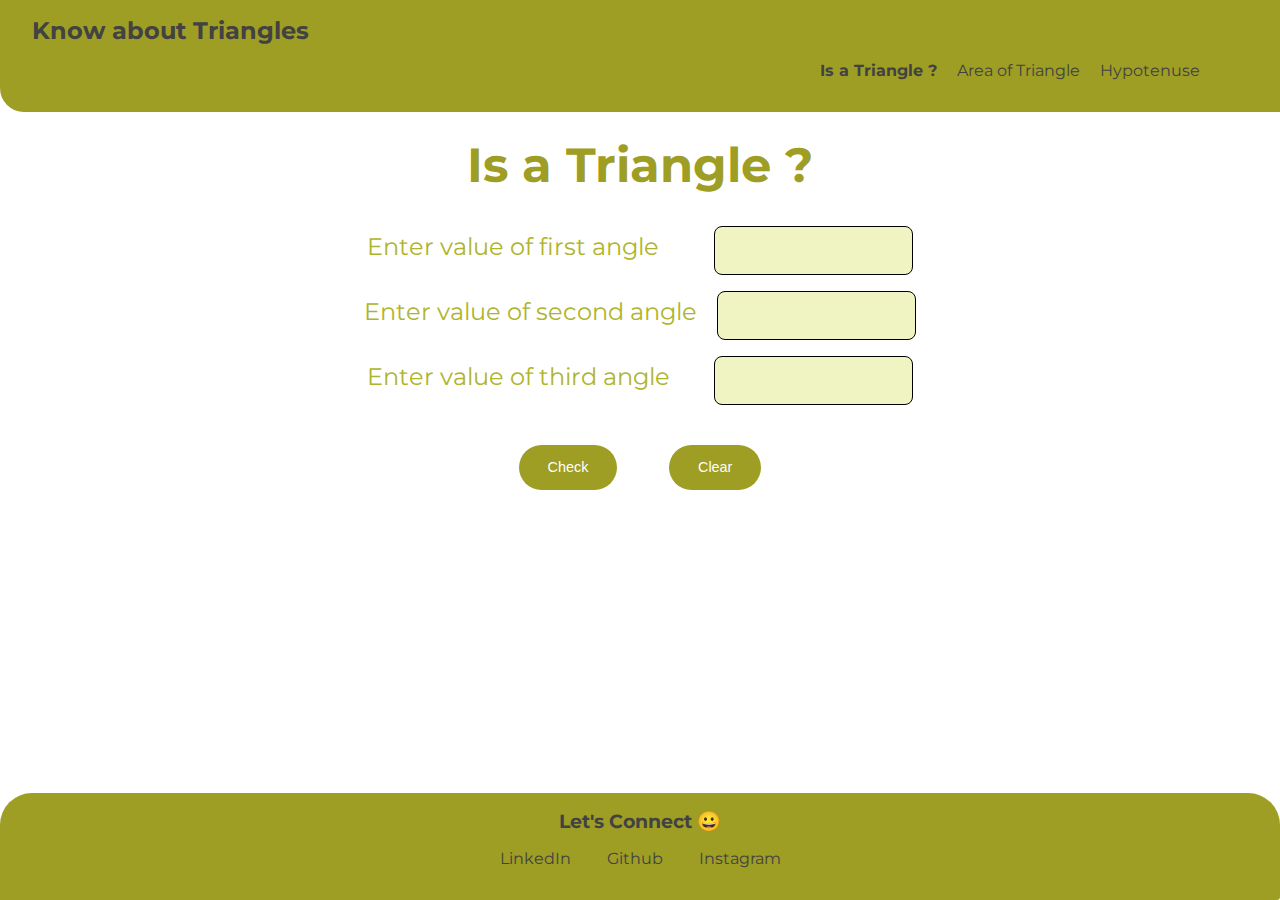
==== index.html @ a1d620b3 "initial commit" ====
<!DOCTYPE html>
<html lang="en">

<head>
    <meta charset="UTF-8">
    <meta http-equiv="X-UA-Compatible" content="IE=edge">
    <meta name="viewport" content="width=device-width, initial-scale=1.0">
    <title>Is a triangle ?</title>
    <link rel="stylesheet" href="styles.css">
</head>

<body>
    <nav>
        <div class="nav-heading">Know about Triangles</div>
        <ul>
            <li class="list-item-inline"><a href="/" class="link-no-decoration link-active">Is a Triangle ?</a></li>
            <li class="list-item-inline"><a href="/page2.html" class="link-no-decoration">Area of Triangle</a></li>
            <li class="list-item-inline"><a href="/page3.html" class="link-no-decoration ">Hypotenuse</a></li>
        </ul>
    </nav>

    <div class="div-container">
        <h1>Is a Triangle ?</h1>

        <p>
            <label for="input-firstangle" >Enter value of first angle</label>
            <input type="number" id="input-firstangle" class="input-firstangle" required min=0 />
        </p>

        <p>
            <label for="input-secondangle">Enter value of second angle</label>
            <input type="number" id="input-secondangle" class="input-secondangle" required />
        </p>

        <p>
            <label for="input-thirdangle">Enter value of third angle</label>
            <input type="number" id="input-thirdangle" class="input-thirdangle" required />
        </p>

        <p>
            <button id="btn-check">Check</button>
            <button id="btn-clear">Clear</button>
        </p>

        <div class="div-output" id="div-output"></div>
    </div>

            <footer>
                <div class="footer-heading">Let's Connect &#128512 </div>
                <ul class="list-non-bullet">
                    <li class="list-element-inline">
                        <a href="https://linkedin.com/in/shashank213" class="link-no-decoration">LinkedIn</a>
                    </li>
                    <li class="list-element-inline">
                        <a href="https://github.com/sks-21" class="link-no-decoration">Github</a>
                    </li>
                    <li class="list-element-inline">
                        <a href="https://www.instagram.com/_sks_21_/" class="link-no-decoration">Instagram</a>
                    </li>
                </ul>
            </footer>

            <script src="/js/app1.js"></script>
</body>

</html>
---- styles.css ----
@import url("https://fonts.googleapis.com/css2?family=Montserrat:wght@300;400;700&display=swap");

:root {
  /* --primary-color: #afb42b; */
  --primary-color: #9e9d24;
  /* --gray-header: #6b7280; */
  --secondary-color: 
  #afb42b;
  --off-white: #eff6ff;
  --gray: #424242;
}

body {
  margin: 0rem;
  font-family: "Montserrat", sans-serif;
  overflow: hidden;
}

nav {
  background-color: var(--primary-color);
  padding: 1rem 5rem 1rem 2rem;
  border-bottom-left-radius: 1.5rem;
}

.nav-heading {
  font-size: 1.5rem;
  color: var(--gray);
  font-weight: bold;
}

nav ul {
  text-align: right;
}

nav a {
  /* color: white; */
  color: var(--gray);
}

.list-item-inline {
  list-style: none;
  display: inline-block;
  margin-left: 1rem;
}

.link-no-decoration {
  text-decoration: none;
}

.link-active {
  font-weight: bold;
}

nav a:hover {
  color: black;
  font-weight: bold;
  /* font-size: 1.1rem; */
}

/* Container */
.div-container {
  max-width: 600px;
  margin: auto;
  text-align: center;
  padding-bottom: 1rem;
  /* height: 100vh; */
  padding-top: 1rem;
}

h1 {
  font-size: 3rem;
  margin-top: 0rem;
  padding-top: 0.5rem;
  margin-bottom: 2rem;
  color: var(--primary-color);
}

/* Input */
input {
  font-size: 0.8rem;
  padding: 1rem;
  border: 1px solid;
  border-radius: 8px;
  background-color: #f0f4c3;
}

.input-firstangle {
  margin-left: 3.2rem;
}

.input-secondangle {
  margin-left: 1rem;
}

.input-thirdangle {
  margin-left: 2.5rem;
}

/* label */
label {
  font-size: 1.5rem;
  color: var(--secondary-color);
}

/* Button */
button {
  margin: 1.5rem;
  font-size: 0.9em;
  border-style: none;
  padding: 1em 2em;
  border-radius: 30px;
  cursor: pointer;
  color: white;
  background-color: var(--primary-color);
}

button:hover {
  background-color: var(--secondary-color);
  color: var(--gray);
}

button:active {
  background-color: var(--primary-color);
  transform: translateY(2px);
  transition: 0.2s;
  box-shadow: 2px 4px;
}

/* output */
.div-output {
  font-weight: bold;
  padding: 1em;
  min-height: 90px;
  max-width: 400px;
  margin: auto;
  border-radius: 8px;
}


/* Footer */
footer {
  background-color: var(--primary-color);
  padding: 1em 0em;
  border-top-right-radius: 2rem;
  border-bottom-right-radius: 0.2rem;
  border-top-left-radius: 2rem;
  text-align: center;
  margin-top: 1rem;
  position: absolute;
  bottom: 0;
  width: 100%;
  /* color: white; */
  color: var(--gray);
}

.footer-heading {
  font-weight: bold;
  font-size: 1.2rem;
}

footer ul {
  padding-inline-start: 0px;
  list-style: none;
}

footer li {
  display: inline-block;
}

footer a {
  padding: 1rem;
  /* color: white; */
  color: var(--gray);
  text-decoration: none;
}

footer a:hover {
  font-weight: bold;
  color: black;
  transition: 0.2s;
  font-size: 1.1rem;
}

/* Area of Triangle page */

.input-firstside{
margin-left:3.5rem;
}

.input-secondside{
  margin-left:1rem;

}

.input-thirdside{
  margin-left:3rem;

}

/* Hypotenuse page  */
.hypotenuse-heading{
  margin-top: 2rem;
}
.input-base{
  margin-left: 2.2rem;
}

.input-height{
  margin-left: 1.1rem;
}
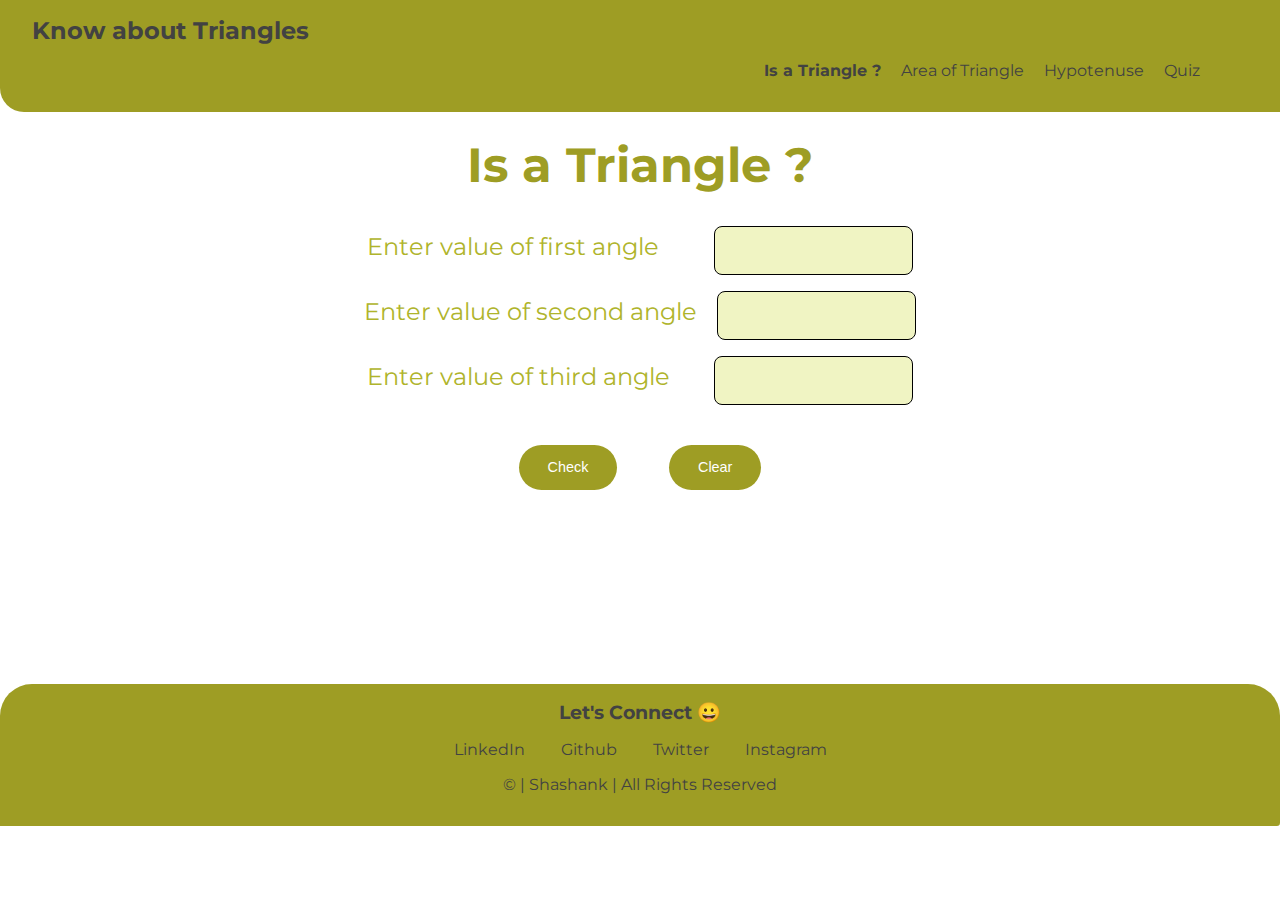
==== commit 03a81c36: "added quiz page" ====
--- a/index.html
+++ b/index.html
@@ -2,65 +2,71 @@
 <html lang="en">
 
 <head>
-    <meta charset="UTF-8">
-    <meta http-equiv="X-UA-Compatible" content="IE=edge">
-    <meta name="viewport" content="width=device-width, initial-scale=1.0">
-    <title>Is a triangle ?</title>
-    <link rel="stylesheet" href="styles.css">
+  <meta charset="UTF-8">
+  <meta http-equiv="X-UA-Compatible" content="IE=edge">
+  <meta name="viewport" content="width=device-width, initial-scale=1.0">
+  <title>Is a triangle ?</title>
+  <link rel="stylesheet" href="styles.css">
 </head>
 
 <body>
-    <nav>
-        <div class="nav-heading">Know about Triangles</div>
-        <ul>
-            <li class="list-item-inline"><a href="/" class="link-no-decoration link-active">Is a Triangle ?</a></li>
-            <li class="list-item-inline"><a href="/page2.html" class="link-no-decoration">Area of Triangle</a></li>
-            <li class="list-item-inline"><a href="/page3.html" class="link-no-decoration ">Hypotenuse</a></li>
-        </ul>
-    </nav>
+  <nav>
+    <div class="nav-heading">Know about Triangles</div>
+    <ul>
+      <li class="list-item-inline"><a href="/" class="link-no-decoration link-active">Is a Triangle ?</a></li>
+      <li class="list-item-inline"><a href="/page2.html" class="link-no-decoration">Area of Triangle</a></li>
+      <li class="list-item-inline"><a href="/page3.html" class="link-no-decoration ">Hypotenuse</a></li>
+      <li class="list-item-inline"><a href="/page4.html" class="link-no-decoration ">Quiz</a></li>
+    </ul>
+  </nav>
 
-    <div class="div-container">
-        <h1>Is a Triangle ?</h1>
+  <div class="div-container">
+    <h1>Is a Triangle ?</h1>
 
-        <p>
-            <label for="input-firstangle" >Enter value of first angle</label>
-            <input type="number" id="input-firstangle" class="input-firstangle" required min=0 />
-        </p>
+    <p>
+      <label for="input-firstangle">Enter value of first angle</label>
+      <input type="number" id="input-firstangle" class="input-firstangle" required min=0 />
+    </p>
 
-        <p>
-            <label for="input-secondangle">Enter value of second angle</label>
-            <input type="number" id="input-secondangle" class="input-secondangle" required />
-        </p>
+    <p>
+      <label for="input-secondangle">Enter value of second angle</label>
+      <input type="number" id="input-secondangle" class="input-secondangle" required />
+    </p>
 
-        <p>
-            <label for="input-thirdangle">Enter value of third angle</label>
-            <input type="number" id="input-thirdangle" class="input-thirdangle" required />
-        </p>
+    <p>
+      <label for="input-thirdangle">Enter value of third angle</label>
+      <input type="number" id="input-thirdangle" class="input-thirdangle" required />
+    </p>
 
-        <p>
-            <button id="btn-check">Check</button>
-            <button id="btn-clear">Clear</button>
-        </p>
+    <p>
+      <button id="btn-check">Check</button>
+      <button id="btn-clear">Clear</button>
+    </p>
 
-        <div class="div-output" id="div-output"></div>
-    </div>
+    <div class="div-output" id="div-output"></div>
+  </div>
 
-            <footer>
-                <div class="footer-heading">Let's Connect &#128512 </div>
-                <ul class="list-non-bullet">
-                    <li class="list-element-inline">
-                        <a href="https://linkedin.com/in/shashank213" class="link-no-decoration">LinkedIn</a>
-                    </li>
-                    <li class="list-element-inline">
-                        <a href="https://github.com/sks-21" class="link-no-decoration">Github</a>
-                    </li>
-                    <li class="list-element-inline">
-                        <a href="https://www.instagram.com/_sks_21_/" class="link-no-decoration">Instagram</a>
-                    </li>
-                </ul>
-            </footer>
 
-            <script src="/js/app1.js"></script>
+  <footer>
+    <div class="footer-heading">Let's Connect &#128512 </div>
+    <ul class="list-non-bullet">
+      <li class="list-element-inline">
+        <a href="https://linkedin.com/in/shashank213" class="link-no-decoration">LinkedIn</a>
+      </li>
+      <li class="list-element-inline">
+        <a href="https://github.com/sks-21" class="link-no-decoration">Github</a>
+      </li>
+      <li class="list-element-inline">
+        <a href="https://twitter.com/Shashan02647207" class="link-no-decoration">Twitter</a>
+      </li>
+      <li class="list-element-inline">
+        <a href="https://www.instagram.com/_sks_21_/" class="link-no-decoration">Instagram</a>
+      </li>
+      <p> © | Shashank | All Rights Reserved </p>
+    </ul>
+  </footer>
+
+  <script src="/js/app1.js"></script>
 </body>
 
 </html>--- a/styles.css
+++ b/styles.css
@@ -4,8 +4,7 @@
   /* --primary-color: #afb42b; */
   --primary-color: #9e9d24;
   /* --gray-header: #6b7280; */
-  --secondary-color: 
-  #afb42b;
+  --secondary-color: #afb42b;
   --off-white: #eff6ff;
   --gray: #424242;
 }
@@ -13,7 +12,6 @@
 body {
   margin: 0rem;
   font-family: "Montserrat", sans-serif;
-  overflow: hidden;
 }
 
 nav {
@@ -136,7 +134,6 @@
   border-radius: 8px;
 }
 
-
 /* Footer */
 footer {
   background-color: var(--primary-color);
@@ -146,8 +143,6 @@
   border-top-left-radius: 2rem;
   text-align: center;
   margin-top: 1rem;
-  position: absolute;
-  bottom: 0;
   width: 100%;
   /* color: white; */
   color: var(--gray);
@@ -183,28 +178,45 @@
 
 /* Area of Triangle page */
 
-.input-firstside{
-margin-left:3.5rem;
-}
-
-.input-secondside{
-  margin-left:1rem;
-
-}
-
-.input-thirdside{
-  margin-left:3rem;
-
+.input-firstside {
+  margin-left: 3.5rem;
+}
+
+.input-secondside {
+  margin-left: 1rem;
+}
+
+.input-thirdside {
+  margin-left: 3rem;
 }
 
 /* Hypotenuse page  */
-.hypotenuse-heading{
+.hypotenuse-heading {
   margin-top: 2rem;
 }
-.input-base{
+.input-base {
   margin-left: 2.2rem;
 }
 
-.input-height{
+.input-height {
   margin-left: 1.1rem;
-}+}
+
+/* Quiz page */
+form {
+  margin: auto;
+  max-width: 600px;
+  text-align: center;
+}
+
+form div {
+  margin-top: 2rem;
+}
+
+form div p {
+  font-weight: bold;
+}
+form div label {
+  font-size: 1rem;
+  cursor: pointer;
+}
